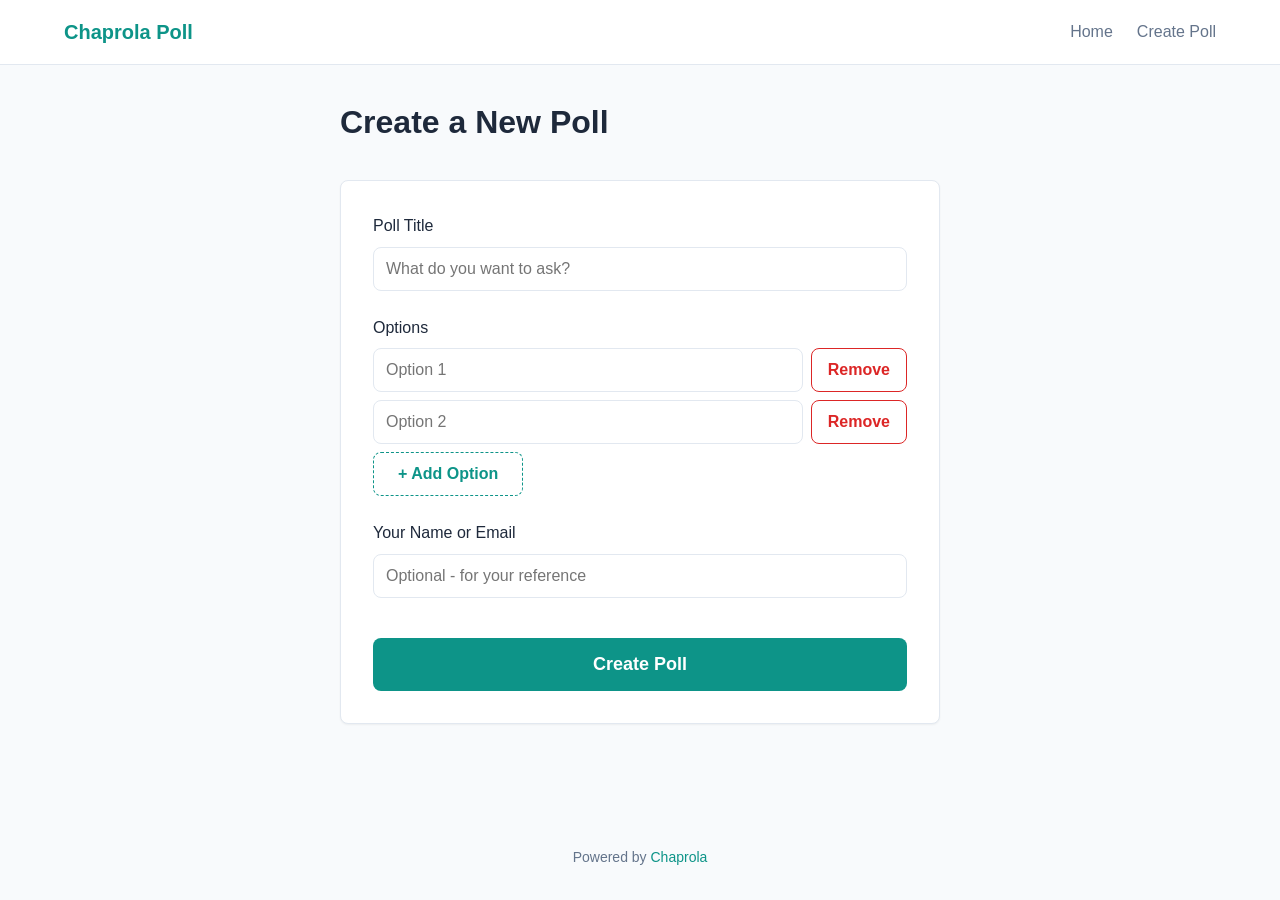
==== frontend/create.html @ b5ed51dc "Add Chaprola Poll application Full-stack poll/survey application using Chaprola as backend:  - Front" ====
<!DOCTYPE html>
<html lang="en">
<head>
    <meta charset="UTF-8">
    <meta name="viewport" content="width=device-width, initial-scale=1.0">
    <title>Create Poll - Chaprola Poll</title>
    <link rel="stylesheet" href="styles.css">
</head>
<body>
    <header>
        <nav>
            <a href="/" class="logo">Chaprola Poll</a>
            <div class="nav-links">
                <a href="/">Home</a>
                <a href="/create.html">Create Poll</a>
            </div>
        </nav>
    </header>

    <main>
        <div class="create-container">
            <h1>Create a New Poll</h1>
            <div id="create-content">
                <form class="create-form" id="create-form">
                    <div class="form-group">
                        <label for="title">Poll Title</label>
                        <input type="text" id="title" name="title" placeholder="What do you want to ask?" required maxlength="100">
                    </div>

                    <div class="form-group">
                        <label>Options</label>
                        <div class="options-list" id="options-list">
                            <div class="option-input-row">
                                <input type="text" name="option" placeholder="Option 1" required maxlength="100">
                                <button type="button" class="btn btn-remove" onclick="removeOption(this)" disabled>Remove</button>
                            </div>
                            <div class="option-input-row">
                                <input type="text" name="option" placeholder="Option 2" required maxlength="100">
                                <button type="button" class="btn btn-remove" onclick="removeOption(this)" disabled>Remove</button>
                            </div>
                        </div>
                        <button type="button" class="btn btn-add-option" onclick="addOption()">+ Add Option</button>
                    </div>

                    <div class="form-group">
                        <label for="created_by">Your Name or Email</label>
                        <input type="text" id="created_by" name="created_by" placeholder="Optional - for your reference" maxlength="50">
                    </div>

                    <button type="submit" class="btn btn-primary">Create Poll</button>
                </form>
            </div>
        </div>
    </main>

    <footer>
        <p>Powered by <a href="https://chaprola.org" target="_blank">Chaprola</a></p>
    </footer>

    <script src="app.js"></script>
    <script>
        let optionCount = 2;

        function updateRemoveButtons() {
            const rows = document.querySelectorAll('.option-input-row');
            rows.forEach(row => {
                const btn = row.querySelector('.btn-remove');
                btn.disabled = rows.length <= 2;
            });
        }

        function addOption() {
            if (optionCount >= 10) {
                alert('Maximum 10 options allowed');
                return;
            }
            optionCount++;
            const list = document.getElementById('options-list');
            const row = document.createElement('div');
            row.className = 'option-input-row';
            row.innerHTML = `
                <input type="text" name="option" placeholder="Option ${optionCount}" required maxlength="100">
                <button type="button" class="btn btn-remove" onclick="removeOption(this)">Remove</button>
            `;
            list.appendChild(row);
            updateRemoveButtons();
            row.querySelector('input').focus();
        }

        function removeOption(btn) {
            const rows = document.querySelectorAll('.option-input-row');
            if (rows.length <= 2) return;

            btn.parentElement.remove();
            optionCount--;

            // Update placeholders
            document.querySelectorAll('.option-input-row input').forEach((input, i) => {
                input.placeholder = `Option ${i + 1}`;
            });

            updateRemoveButtons();
        }

        document.getElementById('create-form').addEventListener('submit', async (e) => {
            e.preventDefault();
            const form = e.target;
            const title = form.title.value.trim();
            const createdBy = form.created_by.value.trim() || 'anonymous';
            const optionInputs = form.querySelectorAll('input[name="option"]');
            const options = Array.from(optionInputs)
                .map(input => input.value.trim())
                .filter(opt => opt);

            if (options.length < 2) {
                alert('Please provide at least 2 options');
                return;
            }

            // Check for duplicate options
            const uniqueOptions = new Set(options.map(o => o.toLowerCase()));
            if (uniqueOptions.size !== options.length) {
                alert('Please remove duplicate options');
                return;
            }

            const submitBtn = form.querySelector('button[type="submit"]');
            submitBtn.disabled = true;
            submitBtn.textContent = 'Creating...';

            try {
                const result = await createPoll(title, options, createdBy);
                const voteUrl = `${window.location.origin}/vote.html?poll=${result.pollId}`;
                const resultsUrl = `${window.location.origin}/results.html?poll=${result.pollId}`;

                document.getElementById('create-content').innerHTML = `
                    <div class="success-message">
                        <h2>Poll Created!</h2>
                        <p>Share this link to start collecting votes:</p>
                        <div class="share-link">${escapeHtml(voteUrl)}</div>
                        <div class="share-actions">
                            <button class="btn btn-secondary" onclick="navigator.clipboard.writeText('${voteUrl}'); this.textContent='Copied!';">Copy Link</button>
                            <a href="${voteUrl}" class="btn btn-vote">Vote Now</a>
                            <a href="${resultsUrl}" class="btn btn-results">View Results</a>
                        </div>
                    </div>
                `;
            } catch (error) {
                submitBtn.disabled = false;
                submitBtn.textContent = 'Create Poll';
                alert('Failed to create poll: ' + error.message);
            }
        });
    </script>
</body>
</html>
---- frontend/styles.css ----
/* Chaprola Poll - Custom CSS */
/* Color palette: slate gray, white, accent teal */

:root {
    --color-bg: #f8fafc;
    --color-surface: #ffffff;
    --color-text: #1e293b;
    --color-text-secondary: #64748b;
    --color-accent: #0d9488;
    --color-accent-hover: #0f766e;
    --color-accent-light: #ccfbf1;
    --color-border: #e2e8f0;
    --color-error: #dc2626;
    --font-mono: 'SF Mono', 'Fira Code', 'Consolas', monospace;
    --font-sans: -apple-system, BlinkMacSystemFont, 'Segoe UI', Roboto, sans-serif;
    --shadow-sm: 0 1px 2px rgba(0,0,0,0.05);
    --shadow-md: 0 4px 6px rgba(0,0,0,0.07);
    --radius: 8px;
}

* {
    margin: 0;
    padding: 0;
    box-sizing: border-box;
}

body {
    font-family: var(--font-sans);
    background: var(--color-bg);
    color: var(--color-text);
    line-height: 1.6;
    min-height: 100vh;
    display: flex;
    flex-direction: column;
}

/* Header & Navigation */
header {
    background: var(--color-surface);
    border-bottom: 1px solid var(--color-border);
    position: sticky;
    top: 0;
    z-index: 100;
}

nav {
    max-width: 1200px;
    margin: 0 auto;
    padding: 1rem 1.5rem;
    display: flex;
    justify-content: space-between;
    align-items: center;
}

.logo {
    font-weight: 700;
    font-size: 1.25rem;
    color: var(--color-accent);
    text-decoration: none;
}

.nav-links {
    display: flex;
    gap: 1.5rem;
}

.nav-links a {
    color: var(--color-text-secondary);
    text-decoration: none;
    font-weight: 500;
    transition: color 0.2s;
}

.nav-links a:hover {
    color: var(--color-accent);
}

/* Main Content */
main {
    flex: 1;
    max-width: 1200px;
    margin: 0 auto;
    padding: 2rem 1.5rem;
    width: 100%;
}

/* Hero Section */
.hero {
    text-align: center;
    padding: 3rem 1rem;
    margin-bottom: 3rem;
}

.hero h1 {
    font-size: 2.5rem;
    margin-bottom: 1rem;
    color: var(--color-text);
}

.hero p {
    font-size: 1.25rem;
    color: var(--color-text-secondary);
    margin-bottom: 2rem;
}

/* Buttons */
.btn {
    display: inline-block;
    padding: 0.75rem 1.5rem;
    border-radius: var(--radius);
    font-weight: 600;
    text-decoration: none;
    cursor: pointer;
    transition: all 0.2s;
    border: none;
    font-size: 1rem;
}

.btn-primary {
    background: var(--color-accent);
    color: white;
}

.btn-primary:hover {
    background: var(--color-accent-hover);
}

.btn-vote {
    background: var(--color-accent);
    color: white;
}

.btn-vote:hover {
    background: var(--color-accent-hover);
}

.btn-results {
    background: transparent;
    color: var(--color-accent);
    border: 2px solid var(--color-accent);
}

.btn-results:hover {
    background: var(--color-accent-light);
}

.btn-secondary {
    background: var(--color-border);
    color: var(--color-text);
}

.btn-secondary:hover {
    background: #cbd5e1;
}

/* Polls Section */
.polls-section h2 {
    margin-bottom: 1.5rem;
    font-size: 1.5rem;
}

.polls-grid {
    display: grid;
    grid-template-columns: repeat(auto-fill, minmax(300px, 1fr));
    gap: 1.5rem;
}

.poll-card {
    background: var(--color-surface);
    border-radius: var(--radius);
    padding: 1.5rem;
    box-shadow: var(--shadow-sm);
    border: 1px solid var(--color-border);
    transition: box-shadow 0.2s;
}

.poll-card:hover {
    box-shadow: var(--shadow-md);
}

.poll-card h3 {
    font-size: 1.125rem;
    margin-bottom: 0.5rem;
    color: var(--color-text);
}

.poll-options {
    color: var(--color-text-secondary);
    font-size: 0.875rem;
    margin-bottom: 0.25rem;
}

.poll-date {
    color: var(--color-text-secondary);
    font-size: 0.875rem;
    margin-bottom: 1rem;
}

.poll-actions {
    display: flex;
    gap: 0.75rem;
}

.poll-actions .btn {
    flex: 1;
    text-align: center;
    padding: 0.5rem 1rem;
    font-size: 0.875rem;
}

/* Vote Page */
.vote-container {
    max-width: 600px;
    margin: 0 auto;
}

.vote-container h1 {
    margin-bottom: 2rem;
}

.vote-form {
    background: var(--color-surface);
    border-radius: var(--radius);
    padding: 2rem;
    box-shadow: var(--shadow-sm);
    border: 1px solid var(--color-border);
}

.option-group {
    margin-bottom: 1.5rem;
}

.option-item {
    display: flex;
    align-items: center;
    padding: 1rem;
    margin-bottom: 0.5rem;
    background: var(--color-bg);
    border-radius: var(--radius);
    cursor: pointer;
    transition: background 0.2s;
    border: 2px solid transparent;
}

.option-item:hover {
    background: var(--color-accent-light);
}

.option-item.selected {
    border-color: var(--color-accent);
    background: var(--color-accent-light);
}

.option-item input[type="radio"] {
    margin-right: 1rem;
    width: 20px;
    height: 20px;
    accent-color: var(--color-accent);
}

.option-item label {
    flex: 1;
    cursor: pointer;
    font-weight: 500;
}

.voter-tag-group {
    margin-bottom: 1.5rem;
}

.voter-tag-group label {
    display: block;
    margin-bottom: 0.5rem;
    font-weight: 500;
    color: var(--color-text-secondary);
}

.voter-tag-group input {
    width: 100%;
    padding: 0.75rem;
    border: 1px solid var(--color-border);
    border-radius: var(--radius);
    font-size: 1rem;
}

.voter-tag-group input:focus {
    outline: none;
    border-color: var(--color-accent);
    box-shadow: 0 0 0 3px var(--color-accent-light);
}

.vote-form .btn {
    width: 100%;
    padding: 1rem;
    font-size: 1.125rem;
}

/* Results Page */
.results-container {
    max-width: 800px;
    margin: 0 auto;
}

.results-container h1 {
    margin-bottom: 0.5rem;
}

.results-meta {
    color: var(--color-text-secondary);
    margin-bottom: 2rem;
    display: flex;
    align-items: center;
    gap: 1rem;
}

.auto-refresh {
    font-size: 0.875rem;
    background: var(--color-accent-light);
    padding: 0.25rem 0.75rem;
    border-radius: 999px;
    color: var(--color-accent);
}

.results-card {
    background: var(--color-surface);
    border-radius: var(--radius);
    padding: 2rem;
    box-shadow: var(--shadow-sm);
    border: 1px solid var(--color-border);
    margin-bottom: 2rem;
}

.results-card h2 {
    font-size: 1.25rem;
    margin-bottom: 1.5rem;
    color: var(--color-text);
}

.result-item {
    margin-bottom: 1.25rem;
}

.result-header {
    display: flex;
    justify-content: space-between;
    margin-bottom: 0.5rem;
}

.result-option {
    font-weight: 500;
}

.result-count {
    font-family: var(--font-mono);
    color: var(--color-accent);
    font-weight: 600;
}

.result-bar-bg {
    background: var(--color-bg);
    border-radius: 4px;
    height: 24px;
    overflow: hidden;
}

.result-bar {
    background: var(--color-accent);
    height: 100%;
    border-radius: 4px;
    transition: width 0.5s ease-out;
    min-width: 2px;
}

.result-total {
    margin-top: 1.5rem;
    padding-top: 1rem;
    border-top: 1px solid var(--color-border);
    display: flex;
    justify-content: space-between;
    font-weight: 600;
}

.result-total .count {
    font-family: var(--font-mono);
    font-size: 1.5rem;
    color: var(--color-accent);
}

/* Cross-tabulation table */
.crosstab {
    overflow-x: auto;
    margin-top: 1rem;
}

.crosstab table {
    width: 100%;
    border-collapse: collapse;
    font-size: 0.875rem;
}

.crosstab th,
.crosstab td {
    padding: 0.75rem;
    text-align: left;
    border-bottom: 1px solid var(--color-border);
}

.crosstab th {
    background: var(--color-bg);
    font-weight: 600;
    color: var(--color-text-secondary);
}

.crosstab td {
    font-family: var(--font-mono);
}

.crosstab tr:hover td {
    background: var(--color-accent-light);
}

/* Create Poll Page */
.create-container {
    max-width: 600px;
    margin: 0 auto;
}

.create-container h1 {
    margin-bottom: 2rem;
}

.create-form {
    background: var(--color-surface);
    border-radius: var(--radius);
    padding: 2rem;
    box-shadow: var(--shadow-sm);
    border: 1px solid var(--color-border);
}

.form-group {
    margin-bottom: 1.5rem;
}

.form-group label {
    display: block;
    margin-bottom: 0.5rem;
    font-weight: 500;
}

.form-group input {
    width: 100%;
    padding: 0.75rem;
    border: 1px solid var(--color-border);
    border-radius: var(--radius);
    font-size: 1rem;
}

.form-group input:focus {
    outline: none;
    border-color: var(--color-accent);
    box-shadow: 0 0 0 3px var(--color-accent-light);
}

.options-list {
    display: flex;
    flex-direction: column;
    gap: 0.5rem;
}

.option-input-row {
    display: flex;
    gap: 0.5rem;
}

.option-input-row input {
    flex: 1;
}

.option-input-row .btn-remove {
    padding: 0.75rem 1rem;
    background: transparent;
    color: var(--color-error);
    border: 1px solid var(--color-error);
}

.option-input-row .btn-remove:hover {
    background: #fef2f2;
}

.btn-add-option {
    margin-top: 0.5rem;
    background: transparent;
    color: var(--color-accent);
    border: 1px dashed var(--color-accent);
}

.btn-add-option:hover {
    background: var(--color-accent-light);
}

.create-form .btn-primary {
    width: 100%;
    padding: 1rem;
    font-size: 1.125rem;
    margin-top: 1rem;
}

/* Success Message */
.success-message {
    background: var(--color-accent-light);
    border: 1px solid var(--color-accent);
    border-radius: var(--radius);
    padding: 2rem;
    text-align: center;
}

.success-message h2 {
    color: var(--color-accent);
    margin-bottom: 1rem;
}

.share-link {
    background: var(--color-surface);
    border: 1px solid var(--color-border);
    border-radius: var(--radius);
    padding: 1rem;
    margin: 1rem 0;
    word-break: break-all;
    font-family: var(--font-mono);
    font-size: 0.875rem;
}

.share-actions {
    display: flex;
    gap: 0.75rem;
    justify-content: center;
    margin-top: 1rem;
}

/* Loading & Error States */
.loading {
    text-align: center;
    padding: 3rem;
    color: var(--color-text-secondary);
}

.error {
    color: var(--color-error);
    padding: 1rem;
    background: #fef2f2;
    border-radius: var(--radius);
    text-align: center;
}

.empty-state {
    text-align: center;
    padding: 3rem;
    color: var(--color-text-secondary);
}

.empty-state a {
    color: var(--color-accent);
}

/* Footer */
footer {
    text-align: center;
    padding: 2rem;
    color: var(--color-text-secondary);
    font-size: 0.875rem;
}

footer a {
    color: var(--color-accent);
    text-decoration: none;
}

footer a:hover {
    text-decoration: underline;
}

/* Mobile Responsiveness */
@media (max-width: 640px) {
    .hero h1 {
        font-size: 1.75rem;
    }

    .hero p {
        font-size: 1rem;
    }

    .polls-grid {
        grid-template-columns: 1fr;
    }

    .poll-actions {
        flex-direction: column;
    }

    nav {
        flex-direction: column;
        gap: 1rem;
    }

    .nav-links {
        gap: 1rem;
    }

    .share-actions {
        flex-direction: column;
    }
}
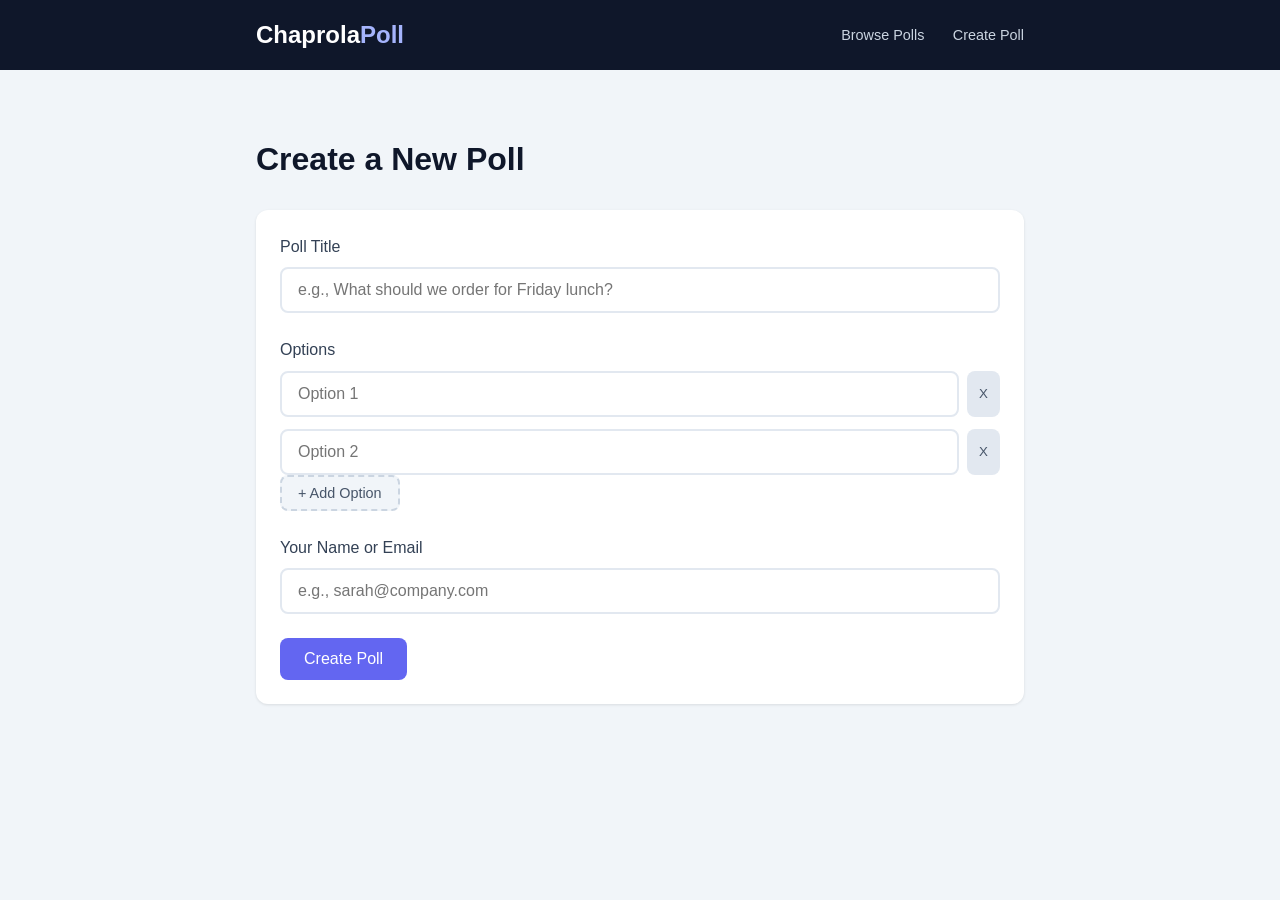
==== commit 77c0db1b: "Iteration 1: fresh build from MCP docs only Full poll/survey app built by unpersonaed Claude using o" ====
--- a/frontend/create.html
+++ b/frontend/create.html
@@ -1,156 +1,209 @@
 <!DOCTYPE html>
 <html lang="en">
 <head>
-    <meta charset="UTF-8">
-    <meta name="viewport" content="width=device-width, initial-scale=1.0">
-    <title>Create Poll - Chaprola Poll</title>
-    <link rel="stylesheet" href="styles.css">
+  <meta charset="UTF-8">
+  <meta name="viewport" content="width=device-width, initial-scale=1.0">
+  <title>Create Poll - Chaprola Poll</title>
+  <link rel="stylesheet" href="styles.css">
 </head>
 <body>
-    <header>
-        <nav>
-            <a href="/" class="logo">Chaprola Poll</a>
-            <div class="nav-links">
-                <a href="/">Home</a>
-                <a href="/create.html">Create Poll</a>
+  <header>
+    <div class="container">
+      <a href="/" class="logo">Chaprola<span>Poll</span></a>
+      <nav>
+        <a href="/">Browse Polls</a>
+        <a href="/create.html">Create Poll</a>
+      </nav>
+    </div>
+  </header>
+
+  <main class="container">
+    <h1>Create a New Poll</h1>
+
+    <div class="card">
+      <form id="create-form">
+        <div class="form-group">
+          <label for="title">Poll Title</label>
+          <input type="text" id="title" name="title" required
+                 placeholder="e.g., What should we order for Friday lunch?">
+        </div>
+
+        <div class="form-group">
+          <label>Options</label>
+          <div id="options-list" class="options-list">
+            <div class="option-input-row">
+              <input type="text" name="option" placeholder="Option 1" required>
+              <button type="button" class="btn-remove" onclick="removeOption(this)" title="Remove">X</button>
             </div>
-        </nav>
-    </header>
-
-    <main>
-        <div class="create-container">
-            <h1>Create a New Poll</h1>
-            <div id="create-content">
-                <form class="create-form" id="create-form">
-                    <div class="form-group">
-                        <label for="title">Poll Title</label>
-                        <input type="text" id="title" name="title" placeholder="What do you want to ask?" required maxlength="100">
-                    </div>
-
-                    <div class="form-group">
-                        <label>Options</label>
-                        <div class="options-list" id="options-list">
-                            <div class="option-input-row">
-                                <input type="text" name="option" placeholder="Option 1" required maxlength="100">
-                                <button type="button" class="btn btn-remove" onclick="removeOption(this)" disabled>Remove</button>
-                            </div>
-                            <div class="option-input-row">
-                                <input type="text" name="option" placeholder="Option 2" required maxlength="100">
-                                <button type="button" class="btn btn-remove" onclick="removeOption(this)" disabled>Remove</button>
-                            </div>
-                        </div>
-                        <button type="button" class="btn btn-add-option" onclick="addOption()">+ Add Option</button>
-                    </div>
-
-                    <div class="form-group">
-                        <label for="created_by">Your Name or Email</label>
-                        <input type="text" id="created_by" name="created_by" placeholder="Optional - for your reference" maxlength="50">
-                    </div>
-
-                    <button type="submit" class="btn btn-primary">Create Poll</button>
-                </form>
+            <div class="option-input-row">
+              <input type="text" name="option" placeholder="Option 2" required>
+              <button type="button" class="btn-remove" onclick="removeOption(this)" title="Remove">X</button>
             </div>
-        </div>
-    </main>
-
-    <footer>
-        <p>Powered by <a href="https://chaprola.org" target="_blank">Chaprola</a></p>
-    </footer>
-
-    <script src="app.js"></script>
-    <script>
-        let optionCount = 2;
-
-        function updateRemoveButtons() {
-            const rows = document.querySelectorAll('.option-input-row');
-            rows.forEach(row => {
-                const btn = row.querySelector('.btn-remove');
-                btn.disabled = rows.length <= 2;
-            });
+          </div>
+          <button type="button" class="btn-add-option" onclick="addOption()">+ Add Option</button>
+        </div>
+
+        <div class="form-group">
+          <label for="created_by">Your Name or Email</label>
+          <input type="text" id="created_by" name="created_by" required
+                 placeholder="e.g., sarah@company.com">
+        </div>
+
+        <button type="submit" class="btn btn-primary">Create Poll</button>
+      </form>
+
+      <div id="create-message" style="display: none;"></div>
+      <div id="share-section" style="display: none;">
+        <div class="share-box">
+          <label>Share this link with your team:</label>
+          <div class="share-url">
+            <input type="text" id="share-url" readonly>
+            <button type="button" class="btn btn-secondary btn-small" onclick="copyShareUrl()">Copy</button>
+          </div>
+        </div>
+        <div style="margin-top: 1rem;">
+          <a id="vote-link" href="#" class="btn btn-primary">Go to Poll</a>
+          <a id="results-link" href="#" class="btn btn-secondary">View Results</a>
+        </div>
+      </div>
+    </div>
+
+    <noscript>
+      <div class="message message-error">
+        JavaScript is required to create polls. Please enable JavaScript.
+      </div>
+    </noscript>
+  </main>
+
+  <script>
+    const PROXY_BASE = '/api/proxy';
+    let optionCount = 2;
+
+    function addOption() {
+      optionCount++;
+      const list = document.getElementById('options-list');
+      const row = document.createElement('div');
+      row.className = 'option-input-row';
+      row.innerHTML = `
+        <input type="text" name="option" placeholder="Option ${optionCount}" required>
+        <button type="button" class="btn-remove" onclick="removeOption(this)" title="Remove">X</button>
+      `;
+      list.appendChild(row);
+    }
+
+    function removeOption(btn) {
+      const rows = document.querySelectorAll('.option-input-row');
+      if (rows.length <= 2) {
+        showMessage('A poll needs at least 2 options.', 'error');
+        return;
+      }
+      btn.parentElement.remove();
+    }
+
+    function generatePollId() {
+      const chars = 'ABCDEFGHIJKLMNOPQRSTUVWXYZ0123456789';
+      let id = '';
+      for (let i = 0; i < 8; i++) {
+        id += chars.charAt(Math.floor(Math.random() * chars.length));
+      }
+      return id;
+    }
+
+    document.getElementById('create-form').addEventListener('submit', async (e) => {
+      e.preventDefault();
+
+      const form = e.target;
+      const formData = new FormData(form);
+
+      const title = formData.get('title').trim();
+      const createdBy = formData.get('created_by').trim();
+      const options = formData.getAll('option')
+        .map(o => o.trim())
+        .filter(o => o);
+
+      // Validation
+      if (!title) {
+        showMessage('Please enter a poll title.', 'error');
+        return;
+      }
+
+      if (options.length < 2) {
+        showMessage('Please add at least 2 options.', 'error');
+        return;
+      }
+
+      // Check for duplicate options
+      const uniqueOptions = new Set(options.map(o => o.toLowerCase()));
+      if (uniqueOptions.size !== options.length) {
+        showMessage('Please remove duplicate options.', 'error');
+        return;
+      }
+
+      const submitBtn = form.querySelector('button[type="submit"]');
+      submitBtn.disabled = true;
+      submitBtn.textContent = 'Creating...';
+
+      const pollId = generatePollId();
+
+      try {
+        const response = await fetch(PROXY_BASE, {
+          method: 'POST',
+          headers: {
+            'Content-Type': 'application/json'
+          },
+          body: JSON.stringify({
+            action: 'create_poll',
+            poll_id: pollId,
+            title: title,
+            options: options.join('|'),
+            created_by: createdBy
+          })
+        });
+
+        const result = await response.json();
+
+        if (!response.ok) {
+          throw new Error(result.error || 'Failed to create poll');
         }
 
-        function addOption() {
-            if (optionCount >= 10) {
-                alert('Maximum 10 options allowed');
-                return;
-            }
-            optionCount++;
-            const list = document.getElementById('options-list');
-            const row = document.createElement('div');
-            row.className = 'option-input-row';
-            row.innerHTML = `
-                <input type="text" name="option" placeholder="Option ${optionCount}" required maxlength="100">
-                <button type="button" class="btn btn-remove" onclick="removeOption(this)">Remove</button>
-            `;
-            list.appendChild(row);
-            updateRemoveButtons();
-            row.querySelector('input').focus();
-        }
-
-        function removeOption(btn) {
-            const rows = document.querySelectorAll('.option-input-row');
-            if (rows.length <= 2) return;
-
-            btn.parentElement.remove();
-            optionCount--;
-
-            // Update placeholders
-            document.querySelectorAll('.option-input-row input').forEach((input, i) => {
-                input.placeholder = `Option ${i + 1}`;
-            });
-
-            updateRemoveButtons();
-        }
-
-        document.getElementById('create-form').addEventListener('submit', async (e) => {
-            e.preventDefault();
-            const form = e.target;
-            const title = form.title.value.trim();
-            const createdBy = form.created_by.value.trim() || 'anonymous';
-            const optionInputs = form.querySelectorAll('input[name="option"]');
-            const options = Array.from(optionInputs)
-                .map(input => input.value.trim())
-                .filter(opt => opt);
-
-            if (options.length < 2) {
-                alert('Please provide at least 2 options');
-                return;
-            }
-
-            // Check for duplicate options
-            const uniqueOptions = new Set(options.map(o => o.toLowerCase()));
-            if (uniqueOptions.size !== options.length) {
-                alert('Please remove duplicate options');
-                return;
-            }
-
-            const submitBtn = form.querySelector('button[type="submit"]');
-            submitBtn.disabled = true;
-            submitBtn.textContent = 'Creating...';
-
-            try {
-                const result = await createPoll(title, options, createdBy);
-                const voteUrl = `${window.location.origin}/vote.html?poll=${result.pollId}`;
-                const resultsUrl = `${window.location.origin}/results.html?poll=${result.pollId}`;
-
-                document.getElementById('create-content').innerHTML = `
-                    <div class="success-message">
-                        <h2>Poll Created!</h2>
-                        <p>Share this link to start collecting votes:</p>
-                        <div class="share-link">${escapeHtml(voteUrl)}</div>
-                        <div class="share-actions">
-                            <button class="btn btn-secondary" onclick="navigator.clipboard.writeText('${voteUrl}'); this.textContent='Copied!';">Copy Link</button>
-                            <a href="${voteUrl}" class="btn btn-vote">Vote Now</a>
-                            <a href="${resultsUrl}" class="btn btn-results">View Results</a>
-                        </div>
-                    </div>
-                `;
-            } catch (error) {
-                submitBtn.disabled = false;
-                submitBtn.textContent = 'Create Poll';
-                alert('Failed to create poll: ' + error.message);
-            }
-        });
-    </script>
+        // Show success
+        form.style.display = 'none';
+        showMessage('Poll created successfully!', 'success');
+
+        const baseUrl = window.location.origin;
+        const voteUrl = `${baseUrl}/vote.html?poll=${encodeURIComponent(pollId)}`;
+
+        document.getElementById('share-url').value = voteUrl;
+        document.getElementById('vote-link').href = voteUrl;
+        document.getElementById('results-link').href = `${baseUrl}/results.html?poll=${encodeURIComponent(pollId)}`;
+        document.getElementById('share-section').style.display = 'block';
+
+      } catch (error) {
+        console.error('Failed to create poll:', error);
+        showMessage(`Failed to create poll: ${error.message}`, 'error');
+        submitBtn.disabled = false;
+        submitBtn.textContent = 'Create Poll';
+      }
+    });
+
+    function copyShareUrl() {
+      const input = document.getElementById('share-url');
+      input.select();
+      document.execCommand('copy');
+
+      const btn = input.nextElementSibling;
+      btn.textContent = 'Copied!';
+      setTimeout(() => {
+        btn.textContent = 'Copy';
+      }, 2000);
+    }
+
+    function showMessage(text, type) {
+      const messageEl = document.getElementById('create-message');
+      messageEl.className = `message message-${type}`;
+      messageEl.textContent = text;
+      messageEl.style.display = 'block';
+    }
+  </script>
 </body>
 </html>
--- a/frontend/styles.css
+++ b/frontend/styles.css
@@ -1,612 +1,496 @@
-/* Chaprola Poll - Custom CSS */
-/* Color palette: slate gray, white, accent teal */
+/* Chaprola Poll - Clean, Modern CSS */
 
 :root {
-    --color-bg: #f8fafc;
-    --color-surface: #ffffff;
-    --color-text: #1e293b;
-    --color-text-secondary: #64748b;
-    --color-accent: #0d9488;
-    --color-accent-hover: #0f766e;
-    --color-accent-light: #ccfbf1;
-    --color-border: #e2e8f0;
-    --color-error: #dc2626;
-    --font-mono: 'SF Mono', 'Fira Code', 'Consolas', monospace;
-    --font-sans: -apple-system, BlinkMacSystemFont, 'Segoe UI', Roboto, sans-serif;
-    --shadow-sm: 0 1px 2px rgba(0,0,0,0.05);
-    --shadow-md: 0 4px 6px rgba(0,0,0,0.07);
-    --radius: 8px;
+  --slate-50: #f8fafc;
+  --slate-100: #f1f5f9;
+  --slate-200: #e2e8f0;
+  --slate-300: #cbd5e1;
+  --slate-400: #94a3b8;
+  --slate-500: #64748b;
+  --slate-600: #475569;
+  --slate-700: #334155;
+  --slate-800: #1e293b;
+  --slate-900: #0f172a;
+  --accent: #6366f1;
+  --accent-dark: #4f46e5;
+  --accent-light: #a5b4fc;
+  --success: #22c55e;
+  --error: #ef4444;
 }
 
 * {
-    margin: 0;
-    padding: 0;
-    box-sizing: border-box;
+  box-sizing: border-box;
+  margin: 0;
+  padding: 0;
 }
 
 body {
-    font-family: var(--font-sans);
-    background: var(--color-bg);
-    color: var(--color-text);
-    line-height: 1.6;
-    min-height: 100vh;
-    display: flex;
-    flex-direction: column;
-}
-
-/* Header & Navigation */
+  font-family: -apple-system, BlinkMacSystemFont, 'Segoe UI', Roboto, Oxygen, Ubuntu, sans-serif;
+  background: var(--slate-100);
+  color: var(--slate-800);
+  line-height: 1.6;
+  min-height: 100vh;
+}
+
+.container {
+  max-width: 800px;
+  margin: 0 auto;
+  padding: 2rem 1rem;
+}
+
+/* Header */
 header {
-    background: var(--color-surface);
-    border-bottom: 1px solid var(--color-border);
-    position: sticky;
-    top: 0;
-    z-index: 100;
-}
-
-nav {
-    max-width: 1200px;
-    margin: 0 auto;
-    padding: 1rem 1.5rem;
-    display: flex;
-    justify-content: space-between;
-    align-items: center;
+  background: var(--slate-900);
+  color: white;
+  padding: 1rem 0;
+  margin-bottom: 2rem;
+}
+
+header .container {
+  display: flex;
+  justify-content: space-between;
+  align-items: center;
+  padding-top: 0;
+  padding-bottom: 0;
 }
 
 .logo {
-    font-weight: 700;
-    font-size: 1.25rem;
-    color: var(--color-accent);
-    text-decoration: none;
-}
-
-.nav-links {
-    display: flex;
-    gap: 1.5rem;
-}
-
-.nav-links a {
-    color: var(--color-text-secondary);
-    text-decoration: none;
-    font-weight: 500;
-    transition: color 0.2s;
-}
-
-.nav-links a:hover {
-    color: var(--color-accent);
-}
-
-/* Main Content */
-main {
-    flex: 1;
-    max-width: 1200px;
-    margin: 0 auto;
-    padding: 2rem 1.5rem;
-    width: 100%;
-}
-
-/* Hero Section */
-.hero {
-    text-align: center;
-    padding: 3rem 1rem;
-    margin-bottom: 3rem;
-}
-
-.hero h1 {
-    font-size: 2.5rem;
-    margin-bottom: 1rem;
-    color: var(--color-text);
-}
-
-.hero p {
-    font-size: 1.25rem;
-    color: var(--color-text-secondary);
-    margin-bottom: 2rem;
+  font-size: 1.5rem;
+  font-weight: 700;
+  text-decoration: none;
+  color: white;
+}
+
+.logo span {
+  color: var(--accent-light);
+}
+
+nav a {
+  color: var(--slate-300);
+  text-decoration: none;
+  margin-left: 1.5rem;
+  font-size: 0.9rem;
+  transition: color 0.2s;
+}
+
+nav a:hover {
+  color: white;
+}
+
+/* Typography */
+h1 {
+  font-size: 2rem;
+  font-weight: 700;
+  margin-bottom: 1.5rem;
+  color: var(--slate-900);
+}
+
+h2 {
+  font-size: 1.5rem;
+  font-weight: 600;
+  margin-bottom: 1rem;
+  color: var(--slate-800);
+}
+
+/* Cards */
+.card {
+  background: white;
+  border-radius: 12px;
+  padding: 1.5rem;
+  margin-bottom: 1rem;
+  box-shadow: 0 1px 3px rgba(0, 0, 0, 0.1);
+  transition: box-shadow 0.2s, transform 0.2s;
+}
+
+.card:hover {
+  box-shadow: 0 4px 12px rgba(0, 0, 0, 0.15);
+}
+
+.card-title {
+  font-size: 1.25rem;
+  font-weight: 600;
+  color: var(--slate-900);
+  margin-bottom: 0.5rem;
+}
+
+.card-meta {
+  font-size: 0.875rem;
+  color: var(--slate-500);
+  margin-bottom: 1rem;
+}
+
+.card-options {
+  display: flex;
+  flex-wrap: wrap;
+  gap: 0.5rem;
+  margin-bottom: 1rem;
+}
+
+.option-tag {
+  background: var(--slate-100);
+  color: var(--slate-600);
+  padding: 0.25rem 0.75rem;
+  border-radius: 9999px;
+  font-size: 0.8rem;
 }
 
 /* Buttons */
 .btn {
-    display: inline-block;
-    padding: 0.75rem 1.5rem;
-    border-radius: var(--radius);
-    font-weight: 600;
-    text-decoration: none;
-    cursor: pointer;
-    transition: all 0.2s;
-    border: none;
-    font-size: 1rem;
+  display: inline-block;
+  padding: 0.75rem 1.5rem;
+  border-radius: 8px;
+  font-size: 1rem;
+  font-weight: 500;
+  text-decoration: none;
+  cursor: pointer;
+  border: none;
+  transition: all 0.2s;
 }
 
 .btn-primary {
-    background: var(--color-accent);
-    color: white;
+  background: var(--accent);
+  color: white;
 }
 
 .btn-primary:hover {
-    background: var(--color-accent-hover);
-}
-
-.btn-vote {
-    background: var(--color-accent);
-    color: white;
-}
-
-.btn-vote:hover {
-    background: var(--color-accent-hover);
-}
-
-.btn-results {
-    background: transparent;
-    color: var(--color-accent);
-    border: 2px solid var(--color-accent);
-}
-
-.btn-results:hover {
-    background: var(--color-accent-light);
+  background: var(--accent-dark);
 }
 
 .btn-secondary {
-    background: var(--color-border);
-    color: var(--color-text);
+  background: var(--slate-200);
+  color: var(--slate-700);
 }
 
 .btn-secondary:hover {
-    background: #cbd5e1;
-}
-
-/* Polls Section */
-.polls-section h2 {
-    margin-bottom: 1.5rem;
-    font-size: 1.5rem;
-}
-
-.polls-grid {
-    display: grid;
-    grid-template-columns: repeat(auto-fill, minmax(300px, 1fr));
-    gap: 1.5rem;
-}
-
-.poll-card {
-    background: var(--color-surface);
-    border-radius: var(--radius);
-    padding: 1.5rem;
-    box-shadow: var(--shadow-sm);
-    border: 1px solid var(--color-border);
-    transition: box-shadow 0.2s;
-}
-
-.poll-card:hover {
-    box-shadow: var(--shadow-md);
-}
-
-.poll-card h3 {
-    font-size: 1.125rem;
-    margin-bottom: 0.5rem;
-    color: var(--color-text);
-}
-
-.poll-options {
-    color: var(--color-text-secondary);
-    font-size: 0.875rem;
-    margin-bottom: 0.25rem;
-}
-
-.poll-date {
-    color: var(--color-text-secondary);
-    font-size: 0.875rem;
-    margin-bottom: 1rem;
-}
-
-.poll-actions {
-    display: flex;
-    gap: 0.75rem;
-}
-
-.poll-actions .btn {
-    flex: 1;
-    text-align: center;
-    padding: 0.5rem 1rem;
-    font-size: 0.875rem;
-}
-
-/* Vote Page */
-.vote-container {
-    max-width: 600px;
-    margin: 0 auto;
-}
-
-.vote-container h1 {
-    margin-bottom: 2rem;
-}
-
-.vote-form {
-    background: var(--color-surface);
-    border-radius: var(--radius);
-    padding: 2rem;
-    box-shadow: var(--shadow-sm);
-    border: 1px solid var(--color-border);
-}
-
-.option-group {
-    margin-bottom: 1.5rem;
-}
-
-.option-item {
-    display: flex;
-    align-items: center;
-    padding: 1rem;
-    margin-bottom: 0.5rem;
-    background: var(--color-bg);
-    border-radius: var(--radius);
-    cursor: pointer;
-    transition: background 0.2s;
-    border: 2px solid transparent;
-}
-
-.option-item:hover {
-    background: var(--color-accent-light);
-}
-
-.option-item.selected {
-    border-color: var(--color-accent);
-    background: var(--color-accent-light);
-}
-
-.option-item input[type="radio"] {
-    margin-right: 1rem;
-    width: 20px;
-    height: 20px;
-    accent-color: var(--color-accent);
-}
-
-.option-item label {
-    flex: 1;
-    cursor: pointer;
-    font-weight: 500;
-}
-
-.voter-tag-group {
-    margin-bottom: 1.5rem;
-}
-
-.voter-tag-group label {
-    display: block;
-    margin-bottom: 0.5rem;
-    font-weight: 500;
-    color: var(--color-text-secondary);
-}
-
-.voter-tag-group input {
-    width: 100%;
-    padding: 0.75rem;
-    border: 1px solid var(--color-border);
-    border-radius: var(--radius);
-    font-size: 1rem;
-}
-
-.voter-tag-group input:focus {
-    outline: none;
-    border-color: var(--color-accent);
-    box-shadow: 0 0 0 3px var(--color-accent-light);
-}
-
-.vote-form .btn {
-    width: 100%;
-    padding: 1rem;
-    font-size: 1.125rem;
-}
-
-/* Results Page */
-.results-container {
-    max-width: 800px;
-    margin: 0 auto;
-}
-
-.results-container h1 {
-    margin-bottom: 0.5rem;
-}
-
-.results-meta {
-    color: var(--color-text-secondary);
-    margin-bottom: 2rem;
-    display: flex;
-    align-items: center;
-    gap: 1rem;
-}
-
-.auto-refresh {
-    font-size: 0.875rem;
-    background: var(--color-accent-light);
-    padding: 0.25rem 0.75rem;
-    border-radius: 999px;
-    color: var(--color-accent);
-}
-
-.results-card {
-    background: var(--color-surface);
-    border-radius: var(--radius);
-    padding: 2rem;
-    box-shadow: var(--shadow-sm);
-    border: 1px solid var(--color-border);
-    margin-bottom: 2rem;
-}
-
-.results-card h2 {
-    font-size: 1.25rem;
-    margin-bottom: 1.5rem;
-    color: var(--color-text);
-}
-
-.result-item {
-    margin-bottom: 1.25rem;
-}
-
-.result-header {
-    display: flex;
-    justify-content: space-between;
-    margin-bottom: 0.5rem;
+  background: var(--slate-300);
+}
+
+.btn-small {
+  padding: 0.5rem 1rem;
+  font-size: 0.875rem;
+}
+
+/* Forms */
+.form-group {
+  margin-bottom: 1.5rem;
+}
+
+label {
+  display: block;
+  font-weight: 500;
+  margin-bottom: 0.5rem;
+  color: var(--slate-700);
+}
+
+input[type="text"],
+input[type="email"],
+textarea {
+  width: 100%;
+  padding: 0.75rem 1rem;
+  border: 2px solid var(--slate-200);
+  border-radius: 8px;
+  font-size: 1rem;
+  transition: border-color 0.2s;
+}
+
+input[type="text"]:focus,
+input[type="email"]:focus,
+textarea:focus {
+  outline: none;
+  border-color: var(--accent);
+}
+
+/* Radio buttons for voting */
+.vote-options {
+  display: flex;
+  flex-direction: column;
+  gap: 0.75rem;
+}
+
+.vote-option {
+  display: flex;
+  align-items: center;
+  padding: 1rem;
+  background: var(--slate-50);
+  border: 2px solid var(--slate-200);
+  border-radius: 8px;
+  cursor: pointer;
+  transition: all 0.2s;
+}
+
+.vote-option:hover {
+  border-color: var(--accent-light);
+  background: white;
+}
+
+.vote-option input[type="radio"] {
+  width: 20px;
+  height: 20px;
+  margin-right: 1rem;
+  accent-color: var(--accent);
+}
+
+.vote-option.selected {
+  border-color: var(--accent);
+  background: white;
+}
+
+/* Results bar chart */
+.results-chart {
+  margin-top: 1.5rem;
+}
+
+.result-row {
+  margin-bottom: 1rem;
+}
+
+.result-label {
+  display: flex;
+  justify-content: space-between;
+  margin-bottom: 0.25rem;
 }
 
 .result-option {
-    font-weight: 500;
+  font-weight: 500;
+  color: var(--slate-800);
 }
 
 .result-count {
-    font-family: var(--font-mono);
-    color: var(--color-accent);
-    font-weight: 600;
+  font-family: 'SF Mono', 'Fira Code', monospace;
+  font-weight: 600;
+  color: var(--slate-600);
 }
 
 .result-bar-bg {
-    background: var(--color-bg);
-    border-radius: 4px;
-    height: 24px;
-    overflow: hidden;
+  height: 24px;
+  background: var(--slate-200);
+  border-radius: 4px;
+  overflow: hidden;
 }
 
 .result-bar {
-    background: var(--color-accent);
-    height: 100%;
-    border-radius: 4px;
-    transition: width 0.5s ease-out;
-    min-width: 2px;
-}
-
-.result-total {
-    margin-top: 1.5rem;
-    padding-top: 1rem;
-    border-top: 1px solid var(--color-border);
-    display: flex;
-    justify-content: space-between;
-    font-weight: 600;
-}
-
-.result-total .count {
-    font-family: var(--font-mono);
-    font-size: 1.5rem;
-    color: var(--color-accent);
+  height: 100%;
+  background: var(--accent);
+  border-radius: 4px;
+  transition: width 0.5s ease-out;
+  min-width: 2px;
+}
+
+.result-bar.winner {
+  background: var(--success);
 }
 
 /* Cross-tabulation table */
 .crosstab {
-    overflow-x: auto;
-    margin-top: 1rem;
-}
-
-.crosstab table {
-    width: 100%;
-    border-collapse: collapse;
-    font-size: 0.875rem;
+  width: 100%;
+  border-collapse: collapse;
+  margin-top: 2rem;
+  font-size: 0.9rem;
 }
 
 .crosstab th,
 .crosstab td {
-    padding: 0.75rem;
-    text-align: left;
-    border-bottom: 1px solid var(--color-border);
+  padding: 0.75rem;
+  text-align: left;
+  border-bottom: 1px solid var(--slate-200);
 }
 
 .crosstab th {
-    background: var(--color-bg);
-    font-weight: 600;
-    color: var(--color-text-secondary);
+  background: var(--slate-100);
+  font-weight: 600;
+  color: var(--slate-700);
 }
 
 .crosstab td {
-    font-family: var(--font-mono);
+  font-family: 'SF Mono', 'Fira Code', monospace;
 }
 
 .crosstab tr:hover td {
-    background: var(--color-accent-light);
-}
-
-/* Create Poll Page */
-.create-container {
-    max-width: 600px;
-    margin: 0 auto;
-}
-
-.create-container h1 {
-    margin-bottom: 2rem;
-}
-
-.create-form {
-    background: var(--color-surface);
-    border-radius: var(--radius);
-    padding: 2rem;
-    box-shadow: var(--shadow-sm);
-    border: 1px solid var(--color-border);
-}
-
-.form-group {
-    margin-bottom: 1.5rem;
-}
-
-.form-group label {
-    display: block;
-    margin-bottom: 0.5rem;
-    font-weight: 500;
-}
-
-.form-group input {
-    width: 100%;
-    padding: 0.75rem;
-    border: 1px solid var(--color-border);
-    border-radius: var(--radius);
-    font-size: 1rem;
-}
-
-.form-group input:focus {
-    outline: none;
-    border-color: var(--color-accent);
-    box-shadow: 0 0 0 3px var(--color-accent-light);
-}
-
+  background: var(--slate-50);
+}
+
+/* Option input list (for create page) */
 .options-list {
-    display: flex;
+  display: flex;
+  flex-direction: column;
+  gap: 0.75rem;
+}
+
+.option-input-row {
+  display: flex;
+  gap: 0.5rem;
+}
+
+.option-input-row input {
+  flex: 1;
+}
+
+.btn-remove {
+  padding: 0.75rem;
+  background: var(--slate-200);
+  border: none;
+  border-radius: 8px;
+  cursor: pointer;
+  color: var(--slate-600);
+  transition: all 0.2s;
+}
+
+.btn-remove:hover {
+  background: var(--error);
+  color: white;
+}
+
+.btn-add-option {
+  align-self: flex-start;
+  padding: 0.5rem 1rem;
+  background: var(--slate-100);
+  border: 2px dashed var(--slate-300);
+  border-radius: 8px;
+  cursor: pointer;
+  color: var(--slate-600);
+  font-size: 0.9rem;
+  transition: all 0.2s;
+}
+
+.btn-add-option:hover {
+  border-color: var(--accent);
+  color: var(--accent);
+}
+
+/* Status indicators */
+.status {
+  display: inline-block;
+  padding: 0.25rem 0.75rem;
+  border-radius: 9999px;
+  font-size: 0.75rem;
+  font-weight: 600;
+  text-transform: uppercase;
+}
+
+.status-open {
+  background: #dcfce7;
+  color: #166534;
+}
+
+.status-closed {
+  background: var(--slate-200);
+  color: var(--slate-600);
+}
+
+/* Messages */
+.message {
+  padding: 1rem;
+  border-radius: 8px;
+  margin-bottom: 1rem;
+}
+
+.message-success {
+  background: #dcfce7;
+  color: #166534;
+  border: 1px solid #86efac;
+}
+
+.message-error {
+  background: #fee2e2;
+  color: #991b1b;
+  border: 1px solid #fca5a5;
+}
+
+/* Share box */
+.share-box {
+  background: var(--slate-100);
+  border-radius: 8px;
+  padding: 1rem;
+  margin-top: 1.5rem;
+}
+
+.share-box label {
+  font-size: 0.875rem;
+  margin-bottom: 0.5rem;
+}
+
+.share-url {
+  display: flex;
+  gap: 0.5rem;
+}
+
+.share-url input {
+  flex: 1;
+  background: white;
+}
+
+/* Loading state */
+.loading {
+  text-align: center;
+  padding: 3rem;
+  color: var(--slate-500);
+}
+
+.loading::after {
+  content: '';
+  display: inline-block;
+  width: 20px;
+  height: 20px;
+  border: 2px solid var(--slate-300);
+  border-top-color: var(--accent);
+  border-radius: 50%;
+  animation: spin 0.8s linear infinite;
+  margin-left: 0.5rem;
+  vertical-align: middle;
+}
+
+@keyframes spin {
+  to { transform: rotate(360deg); }
+}
+
+/* Auto-refresh indicator */
+.refresh-indicator {
+  font-size: 0.8rem;
+  color: var(--slate-500);
+  text-align: right;
+  margin-top: 1rem;
+}
+
+/* Total votes */
+.total-votes {
+  font-family: 'SF Mono', 'Fira Code', monospace;
+  font-size: 1.25rem;
+  font-weight: 600;
+  color: var(--slate-700);
+  margin-bottom: 1.5rem;
+}
+
+/* Responsive */
+@media (max-width: 640px) {
+  .container {
+    padding: 1rem;
+  }
+
+  header .container {
     flex-direction: column;
-    gap: 0.5rem;
-}
-
-.option-input-row {
-    display: flex;
-    gap: 0.5rem;
-}
-
-.option-input-row input {
-    flex: 1;
-}
-
-.option-input-row .btn-remove {
-    padding: 0.75rem 1rem;
-    background: transparent;
-    color: var(--color-error);
-    border: 1px solid var(--color-error);
-}
-
-.option-input-row .btn-remove:hover {
-    background: #fef2f2;
-}
-
-.btn-add-option {
-    margin-top: 0.5rem;
-    background: transparent;
-    color: var(--color-accent);
-    border: 1px dashed var(--color-accent);
-}
-
-.btn-add-option:hover {
-    background: var(--color-accent-light);
-}
-
-.create-form .btn-primary {
-    width: 100%;
+    gap: 1rem;
+  }
+
+  nav a {
+    margin-left: 0;
+    margin-right: 1rem;
+  }
+
+  h1 {
+    font-size: 1.5rem;
+  }
+
+  .card {
     padding: 1rem;
-    font-size: 1.125rem;
-    margin-top: 1rem;
-}
-
-/* Success Message */
-.success-message {
-    background: var(--color-accent-light);
-    border: 1px solid var(--color-accent);
-    border-radius: var(--radius);
-    padding: 2rem;
-    text-align: center;
-}
-
-.success-message h2 {
-    color: var(--color-accent);
-    margin-bottom: 1rem;
-}
-
-.share-link {
-    background: var(--color-surface);
-    border: 1px solid var(--color-border);
-    border-radius: var(--radius);
-    padding: 1rem;
-    margin: 1rem 0;
-    word-break: break-all;
-    font-family: var(--font-mono);
-    font-size: 0.875rem;
-}
-
-.share-actions {
-    display: flex;
-    gap: 0.75rem;
-    justify-content: center;
-    margin-top: 1rem;
-}
-
-/* Loading & Error States */
-.loading {
-    text-align: center;
-    padding: 3rem;
-    color: var(--color-text-secondary);
-}
-
-.error {
-    color: var(--color-error);
-    padding: 1rem;
-    background: #fef2f2;
-    border-radius: var(--radius);
-    text-align: center;
-}
-
-.empty-state {
-    text-align: center;
-    padding: 3rem;
-    color: var(--color-text-secondary);
-}
-
-.empty-state a {
-    color: var(--color-accent);
-}
-
-/* Footer */
-footer {
-    text-align: center;
-    padding: 2rem;
-    color: var(--color-text-secondary);
-    font-size: 0.875rem;
-}
-
-footer a {
-    color: var(--color-accent);
-    text-decoration: none;
-}
-
-footer a:hover {
-    text-decoration: underline;
-}
-
-/* Mobile Responsiveness */
-@media (max-width: 640px) {
-    .hero h1 {
-        font-size: 1.75rem;
-    }
-
-    .hero p {
-        font-size: 1rem;
-    }
-
-    .polls-grid {
-        grid-template-columns: 1fr;
-    }
-
-    .poll-actions {
-        flex-direction: column;
-    }
-
-    nav {
-        flex-direction: column;
-        gap: 1rem;
-    }
-
-    .nav-links {
-        gap: 1rem;
-    }
-
-    .share-actions {
-        flex-direction: column;
-    }
-}
+  }
+}
+
+/* No-JS fallback styles */
+noscript .results-data {
+  display: block;
+  background: var(--slate-100);
+  padding: 1rem;
+  border-radius: 8px;
+  font-family: monospace;
+  white-space: pre-wrap;
+}
